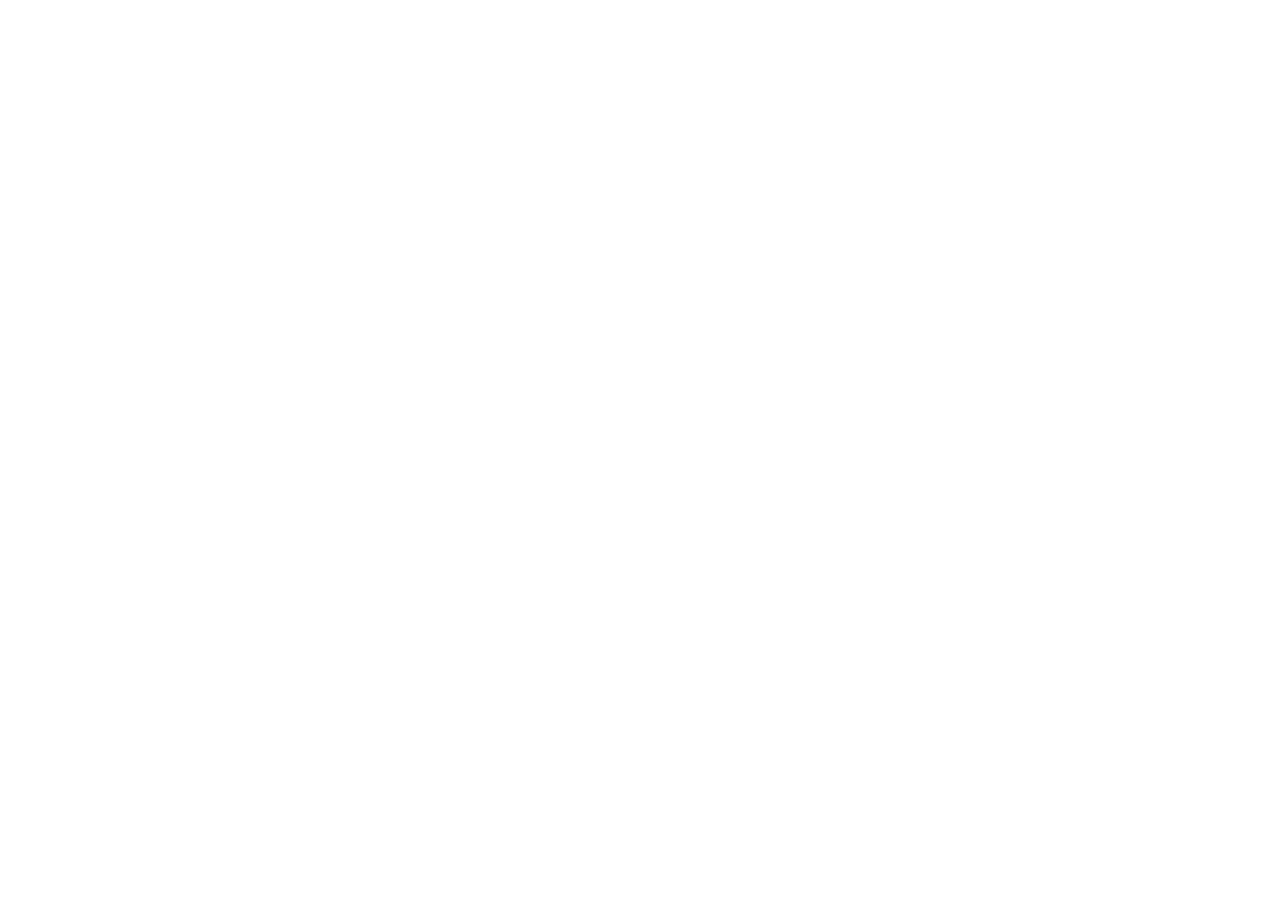
==== index.html @ 180991fb "Create project" ====
<!DOCTYPE html>
<html lang="en">
<head>
    <meta charset="UTF-8">
    <meta http-equiv="X-UA-Compatible" content="IE=edge">
    <meta name="viewport" content="width=device-width, initial-scale=1.0">
    <title>Document</title>
</head>
<body>
    <php> </php>
</body>
</html>
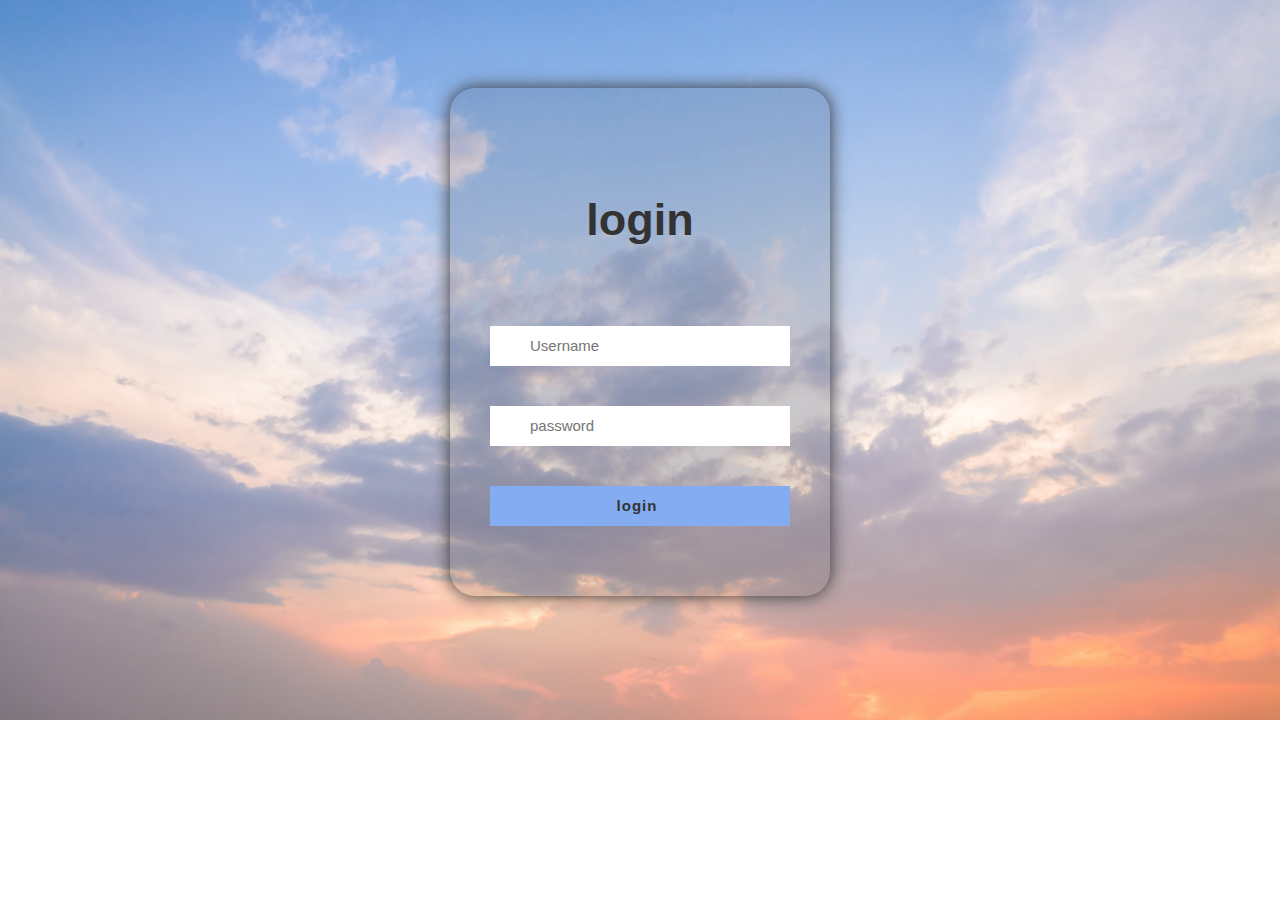
==== commit 0cbea4ec: "create login page" ====
--- a/index.html
+++ b/index.html
@@ -1,12 +1,29 @@
 <!DOCTYPE html>
-<html lang="en">
+<html>
 <head>
-    <meta charset="UTF-8">
-    <meta http-equiv="X-UA-Compatible" content="IE=edge">
-    <meta name="viewport" content="width=device-width, initial-scale=1.0">
-    <title>Document</title>
+	<title>login</title>
+	<link rel="stylesheet" type="text/css" href="fontawesome/css/all.min.css">
+	<link rel="stylesheet" type="text/css" href="./asset/style.css">
 </head>
 <body>
-    <php> </php>
+ <div class="container">
+ 	<div class="header">
+ 		<h1>login</h1>
+ 	</div>
+ 	<div class="main">
+ 		<form>
+ 			<span>
+ 				<i class="fa fa-user"></i>
+ 				<input type="text" placeholder="Username" name="">
+ 			</span><br>
+ 			<span>
+ 				<i class="fa fa-lock"></i>
+ 				<input type="password" placeholder="password" name="">
+ 			</span><br>
+ 				<button>login</button>
+
+ 		</form>
+ 	</div>
+ </div>
 </body>
 </html>--- a/asset/style.css
+++ b/asset/style.css
@@ -0,0 +1,96 @@
+body {
+	font-family: sans-serif;	
+	background-image: url(../img/bg.jpg);
+	background-repeat: no-repeat;
+	overflow: hidden;
+	background-size: cover;
+}
+
+.container {
+	width: 380px;
+	margin:7% auto;
+	border-radius: 25px;
+	background-color: rgba(0,0,0,0.1);
+	box-shadow: 0 0 17px #333;
+}
+
+.header {
+	text-align: center;
+	padding-top: 75px;
+}
+
+.header h1 {
+	color: #333;
+	font-size: 45px;
+	margin-bottom: 80px;
+}
+
+.main {
+	text-align: center;
+}
+
+.main input, button {
+	width: 300px;
+	height: 40px;
+	border:none;
+	outline: none;
+	padding-left: 40px;
+	box-sizing: border-box;
+	font-size: 15px;
+	color: #333;
+	margin-bottom: 40px;
+}
+
+.main button {
+	padding-left: 0;
+	background-color: #83acf1;
+	letter-spacing: 1px;
+	font-weight: bold;
+	margin-bottom: 70px;
+}
+
+.main button:hover {
+	box-shadow: 2px 2px 5px #555;
+	background-color: #7799d4;
+}
+.main input:hover {
+	box-shadow: 2px 2px 5px #555;
+	background-color: #ddd;
+}
+
+.main span {
+	position: relative;
+}
+
+.main i {
+	position: absolute;
+	left: 15px;
+	color: #333;
+	font-size: 16px;
+	top: 2px;
+}
+
+
+
+
+
+
+
+
+
+
+
+
+
+
+
+
+
+
+
+
+
+
+
+
+
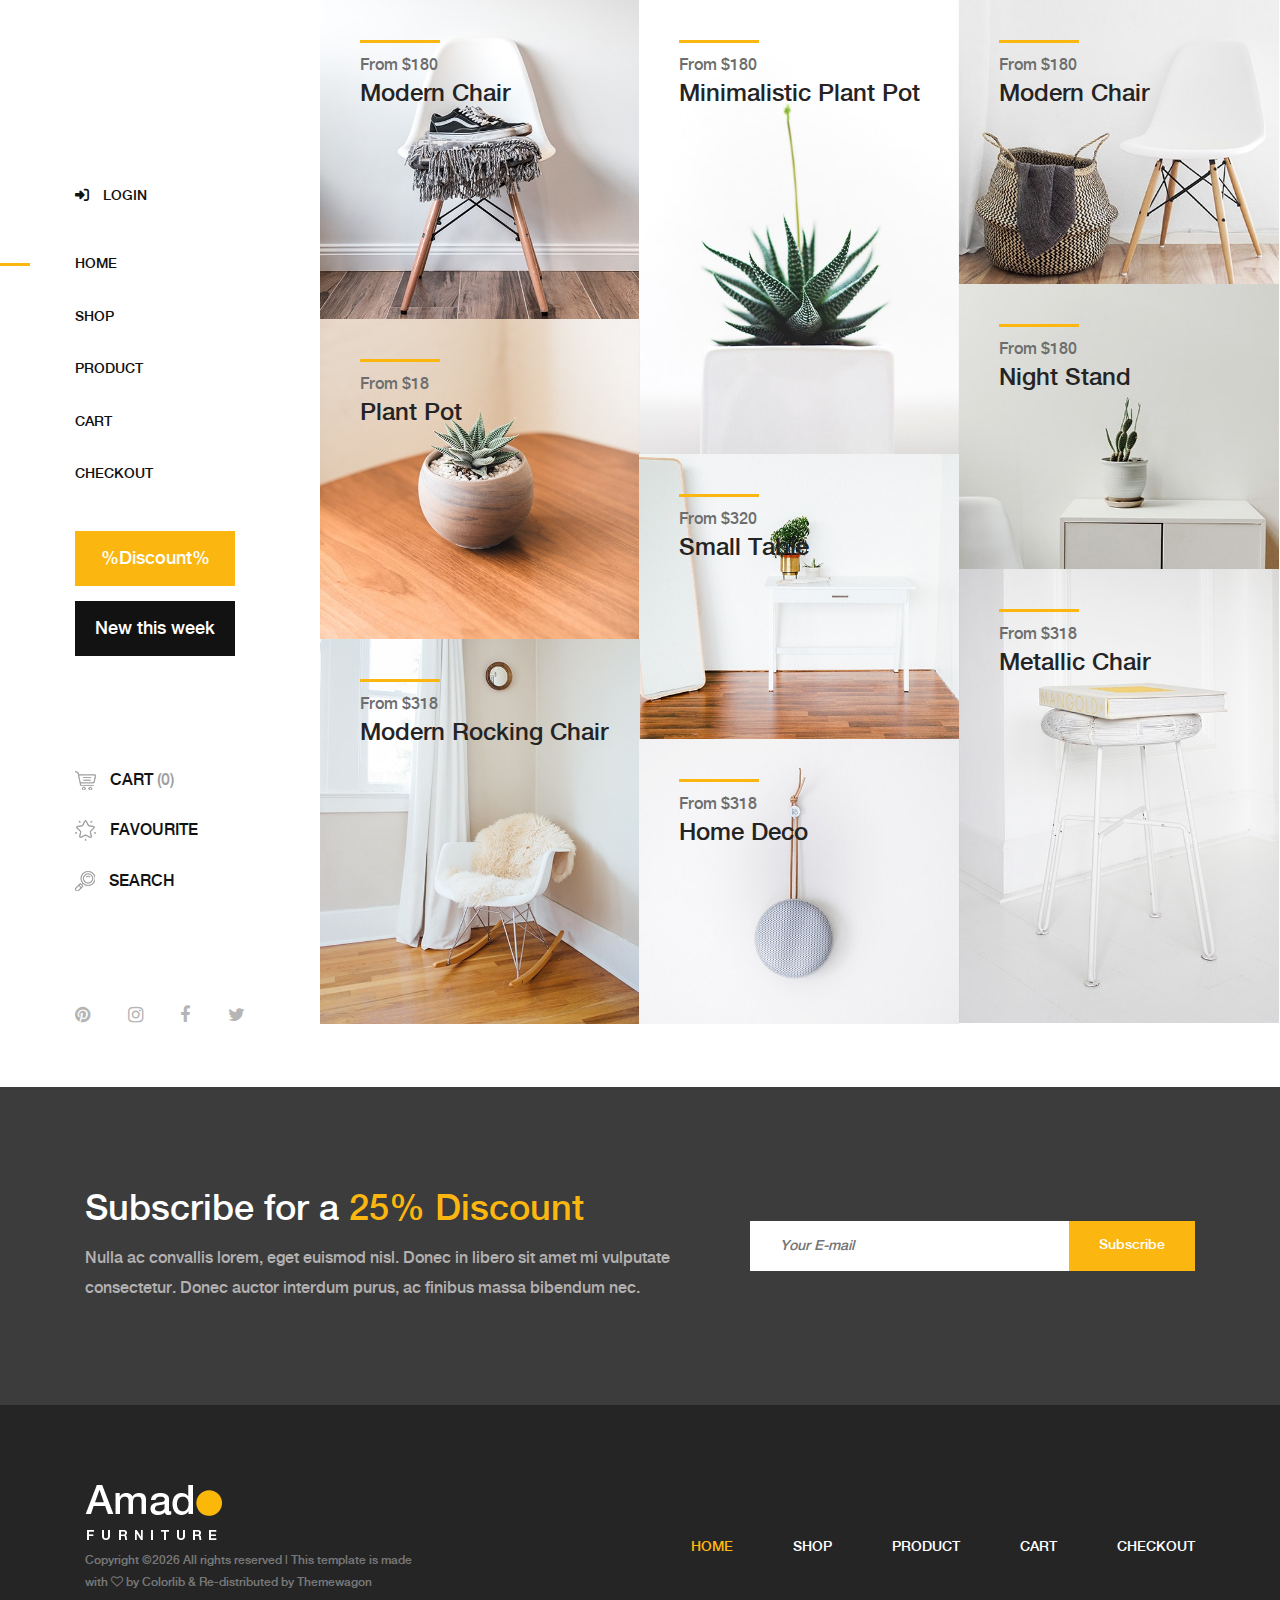
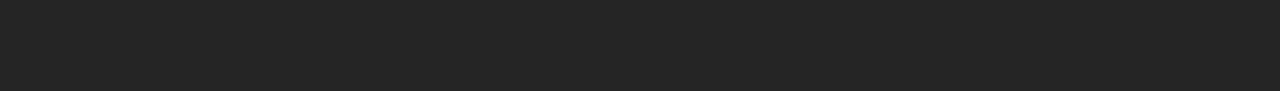
==== commit 80076a32: "Merge branch 'active' of https://github.com/ThanhSinh/HSH" ====
--- a/index.html
+++ b/index.html
@@ -1,29 +1,322 @@
 <!DOCTYPE html>
-<html>
+<html lang="en">
+
 <head>
-	<title>login</title>
-	<link rel="stylesheet" type="text/css" href="fontawesome/css/all.min.css">
-	<link rel="stylesheet" type="text/css" href="./asset/style.css">
+    <meta charset="UTF-8">
+    <meta name="description" content="">
+    <meta http-equiv="X-UA-Compatible" content="IE=edge">
+    <meta name="viewport" content="width=device-width, initial-scale=1, shrink-to-fit=no">
+    <link rel="stylesheet" href="https://cdnjs.cloudflare.com/ajax/libs/font-awesome/6.3.0/css/all.min.css">
+    <!-- The above 4 meta tags *must* come first in the head; any other head content must come *after* these tags -->
+
+    <!-- Title  -->
+    <title>HSH DESIGN FOR FUTURE | Home</title>
+
+    <!-- Favicon  -->
+    <link rel="icon" href="img/core-img/favicon.ico">
+
+    <!-- Core Style CSS -->
+    <link rel="stylesheet" href="css/core-style.css">
+    <link rel="stylesheet" href="style.css">
+
 </head>
+
 <body>
- <div class="container">
- 	<div class="header">
- 		<h1>login</h1>
- 	</div>
- 	<div class="main">
- 		<form>
- 			<span>
- 				<i class="fa fa-user"></i>
- 				<input type="text" placeholder="Username" name="">
- 			</span><br>
- 			<span>
- 				<i class="fa fa-lock"></i>
- 				<input type="password" placeholder="password" name="">
- 			</span><br>
- 				<button>login</button>
-
- 		</form>
- 	</div>
- </div>
+    <!-- Search Wrapper Area Start -->
+    <div class="search-wrapper section-padding-100">
+        <div class="search-close">
+            <i class="fa fa-close" aria-hidden="true"></i>
+        </div>
+        <div class="container">
+            <div class="row">
+                <div class="col-12">
+                    <div class="search-content">
+                        <form action="#" method="get">
+                            <input type="search" name="search" id="search" placeholder="Type your keyword...">
+                            <button type="submit"><img src="img/core-img/search.png" alt=""></button>
+                        </form>
+                    </div>
+                </div>
+            </div>
+        </div>
+    </div>
+    <!-- Search Wrapper Area End -->
+
+    <!-- ##### Main Content Wrapper Start ##### -->
+    <div class="main-content-wrapper d-flex clearfix">
+
+        <!-- Mobile Nav (max width 767px)-->
+        <div class="mobile-nav">
+            <!-- Navbar Brand -->
+            <div class="amado-navbar-brand">
+                <a href="index.html"><img src="img/core-img/logo.png" alt=""></a>
+            </div>
+            <!-- Navbar Toggler -->
+            <div class="amado-navbar-toggler">
+                <span></span><span></span><span></span>
+            </div>
+        </div>
+
+        <!-- Header Area Start -->
+        <header class="header-area clearfix">
+            <!-- Close Icon -->
+            <div class="nav-close">
+                <i class="fa fa-close" aria-hidden="true"></i>
+            </div>
+            <!-- Logo -->
+            <div class="logo">
+                <a href="index.html"><img src="img/core-img/logo1.png" alt=""></a>
+            </div>
+            <!-- login -->
+            <div class="button"><a href="./login.html">
+                <i class="fa-solid fa-right-to-bracket"></i>
+                LOGIN
+            </a></div>
+            <!-- Amado Nav -->
+            <nav class="amado-nav">
+                <ul>
+                    <li class="active"><a href="index.html">Home</a></li>
+                    <li><a href="shop.html">Shop</a></li>
+                    <li><a href="product-details.html">Product</a></li>
+                    <li><a href="cart.html">Cart</a></li>
+                    <li><a href="checkout.html">Checkout</a></li>
+                </ul>
+            </nav>
+            <!-- Button Group -->
+            <div class="amado-btn-group mt-30 mb-100">
+                <a href="#" class="btn amado-btn mb-15">%Discount%</a>
+                <a href="#" class="btn amado-btn active">New this week</a>
+            </div>
+            <!-- Cart Menu -->
+            <div class="cart-fav-search mb-100">
+                <a href="cart.html" class="cart-nav"><img src="img/core-img/cart.png" alt=""> Cart <span>(0)</span></a>
+                <a href="#" class="fav-nav"><img src="img/core-img/favorites.png" alt=""> Favourite</a>
+                <a href="#" class="search-nav"><img src="img/core-img/search.png" alt=""> Search</a>
+            </div>
+            <!-- Social Button -->
+            <div class="social-info d-flex justify-content-between">
+                <a href="#"><i class="fa fa-pinterest" aria-hidden="true"></i></a>
+                <a href="#"><i class="fa fa-instagram" aria-hidden="true"></i></a>
+                <a href="#"><i class="fa fa-facebook" aria-hidden="true"></i></a>
+                <a href="#"><i class="fa fa-twitter" aria-hidden="true"></i></a>
+            </div>
+        </header>
+        <!-- Header Area End -->
+
+        <!-- Product Catagories Area Start -->
+        <div class="products-catagories-area clearfix">
+            <div class="amado-pro-catagory clearfix">
+
+                <!-- Single Catagory -->
+                <div class="single-products-catagory clearfix">
+                    <a href="shop.html">
+                        <img src="img/bg-img/1.jpg" alt="">
+                        <!-- Hover Content -->
+                        <div class="hover-content">
+                            <div class="line"></div>
+                            <p>From $180</p>
+                            <h4>Modern Chair</h4>
+                        </div>
+                    </a>
+                </div>
+
+                <!-- Single Catagory -->
+                <div class="single-products-catagory clearfix">
+                    <a href="shop.html">
+                        <img src="img/bg-img/2.jpg" alt="">
+                        <!-- Hover Content -->
+                        <div class="hover-content">
+                            <div class="line"></div>
+                            <p>From $180</p>
+                            <h4>Minimalistic Plant Pot</h4>
+                        </div>
+                    </a>
+                </div>
+
+                <!-- Single Catagory -->
+                <div class="single-products-catagory clearfix">
+                    <a href="shop.html">
+                        <img src="img/bg-img/3.jpg" alt="">
+                        <!-- Hover Content -->
+                        <div class="hover-content">
+                            <div class="line"></div>
+                            <p>From $180</p>
+                            <h4>Modern Chair</h4>
+                        </div>
+                    </a>
+                </div>
+
+                <!-- Single Catagory -->
+                <div class="single-products-catagory clearfix">
+                    <a href="shop.html">
+                        <img src="img/bg-img/4.jpg" alt="">
+                        <!-- Hover Content -->
+                        <div class="hover-content">
+                            <div class="line"></div>
+                            <p>From $180</p>
+                            <h4>Night Stand</h4>
+                        </div>
+                    </a>
+                </div>
+
+                <!-- Single Catagory -->
+                <div class="single-products-catagory clearfix">
+                    <a href="shop.html">
+                        <img src="img/bg-img/5.jpg" alt="">
+                        <!-- Hover Content -->
+                        <div class="hover-content">
+                            <div class="line"></div>
+                            <p>From $18</p>
+                            <h4>Plant Pot</h4>
+                        </div>
+                    </a>
+                </div>
+
+                <!-- Single Catagory -->
+                <div class="single-products-catagory clearfix">
+                    <a href="shop.html">
+                        <img src="img/bg-img/6.jpg" alt="">
+                        <!-- Hover Content -->
+                        <div class="hover-content">
+                            <div class="line"></div>
+                            <p>From $320</p>
+                            <h4>Small Table</h4>
+                        </div>
+                    </a>
+                </div>
+
+                <!-- Single Catagory -->
+                <div class="single-products-catagory clearfix">
+                    <a href="shop.html">
+                        <img src="img/bg-img/7.jpg" alt="">
+                        <!-- Hover Content -->
+                        <div class="hover-content">
+                            <div class="line"></div>
+                            <p>From $318</p>
+                            <h4>Metallic Chair</h4>
+                        </div>
+                    </a>
+                </div>
+
+                <!-- Single Catagory -->
+                <div class="single-products-catagory clearfix">
+                    <a href="shop.html">
+                        <img src="img/bg-img/8.jpg" alt="">
+                        <!-- Hover Content -->
+                        <div class="hover-content">
+                            <div class="line"></div>
+                            <p>From $318</p>
+                            <h4>Modern Rocking Chair</h4>
+                        </div>
+                    </a>
+                </div>
+
+                <!-- Single Catagory -->
+                <div class="single-products-catagory clearfix">
+                    <a href="shop.html">
+                        <img src="img/bg-img/9.jpg" alt="">
+                        <!-- Hover Content -->
+                        <div class="hover-content">
+                            <div class="line"></div>
+                            <p>From $318</p>
+                            <h4>Home Deco</h4>
+                        </div>
+                    </a>
+                </div>
+            </div>
+        </div>
+        <!-- Product Catagories Area End -->
+    </div>
+    <!-- ##### Main Content Wrapper End ##### -->
+
+    <!-- ##### Newsletter Area Start ##### -->
+    <section class="newsletter-area section-padding-100-0">
+        <div class="container">
+            <div class="row align-items-center">
+                <!-- Newsletter Text -->
+                <div class="col-12 col-lg-6 col-xl-7">
+                    <div class="newsletter-text mb-100">
+                        <h2>Subscribe for a <span>25% Discount</span></h2>
+                        <p>Nulla ac convallis lorem, eget euismod nisl. Donec in libero sit amet mi vulputate consectetur. Donec auctor interdum purus, ac finibus massa bibendum nec.</p>
+                    </div>
+                </div>
+                <!-- Newsletter Form -->
+                <div class="col-12 col-lg-6 col-xl-5">
+                    <div class="newsletter-form mb-100">
+                        <form action="#" method="post">
+                            <input type="email" name="email" class="nl-email" placeholder="Your E-mail">
+                            <input type="submit" value="Subscribe">
+                        </form>
+                    </div>
+                </div>
+            </div>
+        </div>
+    </section>
+    <!-- ##### Newsletter Area End ##### -->
+
+    <!-- ##### Footer Area Start ##### -->
+    <footer class="footer_area clearfix">
+        <div class="container">
+            <div class="row align-items-center">
+                <!-- Single Widget Area -->
+                <div class="col-12 col-lg-4">
+                    <div class="single_widget_area">
+                        <!-- Logo -->
+                        <div class="footer-logo mr-50">
+                            <a href="index.html"><img src="img/core-img/logo2.png" alt=""></a>
+                        </div>
+                        <!-- Copywrite Text -->
+                        <p class="copywrite"><!-- Link back to Colorlib can't be removed. Template is licensed under CC BY 3.0. -->
+Copyright &copy;<script>document.write(new Date().getFullYear());</script> All rights reserved | This template is made with <i class="fa fa-heart-o" aria-hidden="true"></i> by <a href="https://colorlib.com" target="_blank">Colorlib</a> & Re-distributed by <a href="https://themewagon.com/" target="_blank">Themewagon</a>
+<!-- Link back to Colorlib can't be removed. Template is licensed under CC BY 3.0. --></p>
+                    </div>
+                </div>
+                <!-- Single Widget Area -->
+                <div class="col-12 col-lg-8">
+                    <div class="single_widget_area">
+                        <!-- Footer Menu -->
+                        <div class="footer_menu">
+                            <nav class="navbar navbar-expand-lg justify-content-end">
+                                <button class="navbar-toggler" type="button" data-toggle="collapse" data-target="#footerNavContent" aria-controls="footerNavContent" aria-expanded="false" aria-label="Toggle navigation"><i class="fa fa-bars"></i></button>
+                                <div class="collapse navbar-collapse" id="footerNavContent">
+                                    <ul class="navbar-nav ml-auto">
+                                        <li class="nav-item active">
+                                            <a class="nav-link" href="index.html">Home</a>
+                                        </li>
+                                        <li class="nav-item">
+                                            <a class="nav-link" href="shop.html">Shop</a>
+                                        </li>
+                                        <li class="nav-item">
+                                            <a class="nav-link" href="product-details.html">Product</a>
+                                        </li>
+                                        <li class="nav-item">
+                                            <a class="nav-link" href="cart.html">Cart</a>
+                                        </li>
+                                        <li class="nav-item">
+                                            <a class="nav-link" href="checkout.html">Checkout</a>
+                                        </li>
+                                    </ul>
+                                </div>
+                            </nav>
+                        </div>
+                    </div>
+                </div>
+            </div>
+        </div>
+    </footer>
+    <!-- ##### Footer Area End ##### -->
+
+    <!-- ##### jQuery (Necessary for All JavaScript Plugins) ##### -->
+    <script src="js/jquery/jquery-2.2.4.min.js"></script>
+    <!-- Popper js -->
+    <script src="js/popper.min.js"></script>
+    <!-- Bootstrap js -->
+    <script src="js/bootstrap.min.js"></script>
+    <!-- Plugins js -->
+    <script src="js/plugins.js"></script>
+    <!-- Active js -->
+    <script src="js/active.js"></script>
+
 </body>
+
 </html>--- a/css/core-style.css
+++ b/css/core-style.css
@@ -0,0 +1,1417 @@
+/* [Master Stylesheet v-1.0.0] */
+/* :: :: 1.0 Import Fonts */
+@import url(../css/bootstrap.min.css);
+@import url(../css/owl.carousel.css);
+@import url(../css/animate.css);
+@import url(../css/magnific-popup.css);
+@import url(../css/jquery-ui.min.css);
+@import url(../css/nice-select.css);
+@import url(../css/font-awesome.min.css);
+@font-face {
+  font-family: 'helveticaneuebold';
+  src: url("../fonts/helvetica_neu_bold-webfont.woff2") format("woff2"), url("../fonts/helvetica_neu_bold-webfont.woff") format("woff");
+  font-weight: normal;
+  font-style: normal; }
+@font-face {
+  font-family: 'helveticaneuemedium';
+  src: url("../fonts/helveticaneue_medium-webfont.woff2") format("woff2"), url("../fonts/helveticaneue_medium-webfont.woff") format("woff");
+  font-weight: normal;
+  font-style: normal; }
+/* :: 2.0 Import All CSS */
+/* :: 3.0 Base CSS */
+* {
+  margin: 0;
+  padding: 0; }
+
+body {
+  font-family: "helveticaneuemedium";
+  font-size: 16px; }
+
+h1,
+h2,
+h3,
+h4,
+h5,
+h6 {
+  color: #242424;
+  line-height: 1.3;
+  font-weight: 400; }
+
+p {
+  color: #6d6d6d;
+  font-size: 16px;
+  line-height: 1.9;
+  font-weight: 400; }
+
+a {
+  -webkit-transition: all 500ms ease 0s;
+  transition: all 500ms ease 0s;
+  text-decoration: none;
+  outline: 0 solid transparent;
+  color: #131212;
+  font-weight: 400;
+  font-size: 12px; }
+  a:hover, a:focus {
+    -webkit-transition: all 500ms ease 0s;
+    transition: all 500ms ease 0s;
+    text-decoration: none;
+    outline: 0 solid transparent;
+    color: #131212;
+    font-weight: 400;
+    font-size: 12px; }
+
+ul,
+ol {
+  margin: 0; }
+  ul li,
+  ol li {
+    list-style: none; }
+
+img {
+  height: auto;
+  max-width: 100%; }
+
+/* Spacing */
+.mt-15 {
+  margin-top: 15px !important; }
+
+.mt-30 {
+  margin-top: 30px !important; }
+
+.mt-50 {
+  margin-top: 50px !important; }
+
+.mt-70 {
+  margin-top: 70px !important; }
+
+.mt-100 {
+  margin-top: 100px !important; }
+
+.mb-15 {
+  margin-bottom: 15px !important; }
+
+.mb-30 {
+  margin-bottom: 30px !important; }
+
+.mb-50 {
+  margin-bottom: 50px !important; }
+
+.mb-70 {
+  margin-bottom: 70px !important; }
+
+.mb-100 {
+  margin-bottom: 100px !important; }
+
+.ml-15 {
+  margin-left: 15px !important; }
+
+.ml-30 {
+  margin-left: 30px !important; }
+
+.ml-50 {
+  margin-left: 50px !important; }
+
+.mr-15 {
+  margin-right: 15px !important; }
+
+.mr-30 {
+  margin-right: 30px !important; }
+
+.mr-50 {
+  margin-right: 50px !important; }
+
+/* Height */
+.height-400 {
+  height: 400px !important; }
+
+.height-500 {
+  height: 500px !important; }
+
+.height-600 {
+  height: 600px !important; }
+
+.height-700 {
+  height: 700px !important; }
+
+.height-800 {
+  height: 800px !important; }
+
+/* Section Padding */
+.section-padding-100 {
+  padding-top: 100px;
+  padding-bottom: 100px; }
+
+.section-padding-100-0 {
+  padding-top: 100px;
+  padding-bottom: 0; }
+
+.section-padding-0-100 {
+  padding-top: 0;
+  padding-bottom: 100px; }
+
+/* Section Heading */
+.section-heading {
+  margin-bottom: 50px;
+  position: relative;
+  z-index: 1; }
+  .section-heading h2 {
+    font-size: 30px;
+    margin-bottom: 0;
+    text-transform: capitalize;
+    font-weight: 600; }
+  .section-heading.text-left {
+    text-align: left !important; }
+
+/* Miscellaneous */
+.bg-img {
+  background-position: center center;
+  background-size: cover;
+  background-repeat: no-repeat; }
+
+.bg-white {
+  background-color: #ffffff !important; }
+
+.bg-dark {
+  background-color: #000000 !important; }
+
+.bg-transparent {
+  background-color: transparent !important; }
+
+.font-bold {
+  font-weight: 700; }
+
+.font-light {
+  font-weight: 300; }
+
+.bg-overlay,
+.bg-overlay-white {
+  position: relative;
+  z-index: 2;
+  background-position: center center;
+  background-size: cover; }
+  .bg-overlay:hover,
+  .bg-overlay-white:hover {
+    position: absolute;
+    z-index: -1;
+    top: 0;
+    left: 0;
+    width: 100%;
+    height: 100%;
+    content: ""; }
+
+.bg-overlay:hover {
+  background-color: rgba(0, 0, 0, 0.5); }
+
+.bg-overlay-white:hover {
+  background-color: rgba(255, 255, 255, 0.9); }
+
+.mfp-image-holder .mfp-close,
+.mfp-iframe-holder .mfp-close {
+  color: #FFF;
+  right: 0;
+  padding-right: 0;
+  width: 30px;
+  height: 30px;
+  background-color: #fbb710;
+  line-height: 30px;
+  text-align: center;
+  position: absolute;
+  top: 40px;
+  right: -30px; }
+  @media only screen and (max-width: 767px) {
+    .mfp-image-holder .mfp-close,
+    .mfp-iframe-holder .mfp-close {
+      right: 0; } }
+
+.navbar-toggler {
+  background-color: #fbb710;
+  border-radius: 0;
+  margin-bottom: 15px; }
+  .navbar-toggler i {
+    font-size: 12px;
+    color: #fff; }
+
+@media only screen and (min-width: 768px) and (max-width: 991px) {
+  .navbar {
+    display: block; } }
+@media only screen and (max-width: 767px) {
+  .navbar {
+    display: block; } }
+
+.mobile-nav {
+  position: fixed;
+  width: 100%;
+  height: 70px;
+  background-color: #fff;
+  z-index: 3000;
+  top: 0;
+  left: 0;
+  right: 0;
+  padding: 0.5em 2em;
+  -webkit-box-align: center;
+  -ms-flex-align: center;
+  -ms-grid-row-align: center;
+  align-items: center;
+  -webkit-box-pack: justify;
+  -ms-flex-pack: justify;
+  justify-content: space-between;
+  box-shadow: 0 4px 15px 0 rgba(0, 0, 0, 0.15);
+  display: none; }
+  @media only screen and (max-width: 767px) {
+    .mobile-nav {
+      display: -webkit-box;
+      display: -ms-flexbox;
+      display: flex; } }
+  .mobile-nav .amado-navbar-brand {
+    -webkit-box-flex: 0;
+    -ms-flex: 0 0 70px;
+    flex: 0 0 70px;
+    max-width: 70px; }
+    .mobile-nav .amado-navbar-brand a {
+      display: block;
+      max-width: 70px; }
+  .mobile-nav .amado-navbar-toggler {
+    cursor: pointer; }
+    .mobile-nav .amado-navbar-toggler span {
+      width: 28px;
+      height: 3px;
+      background-color: #fbb710;
+      display: block;
+      margin-bottom: 5px;
+      border-radius: 2px; }
+      .mobile-nav .amado-navbar-toggler span:last-child {
+        margin-bottom: 0; }
+
+/* ScrollUp */
+#scrollUp {
+  background-color: #fbb710;
+  border-radius: 0;
+  bottom: 60px;
+  box-shadow: 0 2px 6px 0 rgba(0, 0, 0, 0.3);
+  color: #ffffff;
+  font-size: 24px;
+  height: 40px;
+  line-height: 40px;
+  right: 60px;
+  text-align: center;
+  width: 40px;
+  -webkit-transition-duration: 500ms;
+  transition-duration: 500ms; }
+  #scrollUp:hover {
+    background-color: #131212; }
+  @media only screen and (max-width: 767px) {
+    #scrollUp {
+      bottom: 30px;
+      right: 30px; } }
+
+/* Essence Button */
+.amado-btn {
+  display: inline-block;
+  min-width: 160px;
+  height: 55px;
+  color: #ffffff;
+  border: none;
+  border-radius: 0;
+  padding: 0 7px;
+  font-size: 18px;
+  line-height: 56px;
+  background-color: #fbb710;
+  font-weight: 400; }
+  .amado-btn.active, .amado-btn:hover, .amado-btn:focus {
+    font-size: 18px;
+    color: #ffffff;
+    background-color: #131212; }
+
+/* :: 4.0 Search Wrapper Area CSS */
+.search-wrapper {
+  position: fixed;
+  z-index: 1;
+  width: 100%;
+  height: 260px;
+  z-index: 5000;
+  top: -350px;
+  left: 0;
+  background-color: #f5f7fa;
+  -webkit-transition-duration: 500ms;
+  transition-duration: 500ms; }
+  .search-wrapper .search-content form {
+    position: relative;
+    z-index: 1;
+    box-shadow: 0 0 5px rgba(0, 0, 0, 0.075); }
+    .search-wrapper .search-content form input {
+      width: 100%;
+      height: 60px;
+      border: none;
+      padding-left: 50px;
+      font-size: 14px;
+      color: #6b6b6b; }
+    .search-wrapper .search-content form button {
+      position: absolute;
+      top: 0;
+      left: 0;
+      border: none;
+      width: 50px;
+      height: 60px;
+      z-index: 10;
+      cursor: pointer;
+      background-color: transparent;
+      text-align: center; }
+  .search-wrapper .search-close {
+    -webkit-transition-duration: 500ms;
+    transition-duration: 500ms;
+    width: 40px;
+    height: 40px;
+    position: absolute;
+    top: 0;
+    right: 0;
+    background-color: red;
+    text-align: center;
+    color: #fff;
+    line-height: 40px;
+    font-size: 12px;
+    cursor: pointer;
+    background-color: #fbb710; }
+    .search-wrapper .search-close:hover {
+      background-color: #131212; }
+
+/* :: 5.0 Welcome Area CSS */
+.main-content-wrapper {
+  position: relative;
+  z-index: 1;
+  -webkit-transition-duration: 500ms;
+  transition-duration: 500ms;
+  -ms-flex-wrap: wrap;
+  flex-wrap: wrap; }
+  @media only screen and (max-width: 767px) {
+    .main-content-wrapper {
+      margin-top: 70px;
+      z-index: 100; } }
+  .main-content-wrapper .header-area {
+    -webkit-transition-duration: 500ms;
+    transition-duration: 500ms;
+    position: relative;
+    z-index: 1;
+    -webkit-box-flex: 0;
+    -ms-flex: 0 0 320px;
+    flex: 0 0 320px;
+    width: 320px;
+    max-width: 320px;
+    background-color: #fff;
+    padding: 60px 75px; }
+    @media only screen and (min-width: 768px) and (max-width: 991px) {
+      .main-content-wrapper .header-area {
+        -webkit-box-flex: 0;
+        -ms-flex: 0 0 280px;
+        flex: 0 0 280px;
+        width: 280px;
+        max-width: 280px;
+        padding: 50px; } }
+    @media only screen and (max-width: 767px) {
+      .main-content-wrapper .header-area {
+        -webkit-transition-duration: 500ms;
+        transition-duration: 500ms;
+        -webkit-box-flex: 0;
+        -ms-flex: 0 0 320px;
+        flex: 0 0 320px;
+        width: 320px;
+        max-width: 320px;
+        position: fixed;
+        z-index: 4000;
+        top: 0;
+        left: -350px;
+        height: 100%;
+        overflow-x: hidden;
+        overflow-y: scroll;
+        display: block; } }
+    .main-content-wrapper .header-area.bp-xs-on {
+      left: 0; }
+    .main-content-wrapper .header-area .nav-close {
+      -webkit-transition-duration: 500ms;
+      transition-duration: 500ms;
+      width: 40px;
+      height: 40px;
+      position: absolute;
+      top: 0;
+      right: 15px;
+      background-color: red;
+      text-align: center;
+      color: #fff;
+      line-height: 40px;
+      font-size: 12px;
+      cursor: pointer;
+      background-color: #fbb710;
+      display: none; }
+      @media only screen and (max-width: 767px) {
+        .main-content-wrapper .header-area .nav-close {
+          display: block; } }
+      .main-content-wrapper .header-area .nav-close:hover {
+        background-color: #131212; }
+    .main-content-wrapper .header-area .logo {
+      margin-bottom: 100px;
+      display: block; }
+    .main-content-wrapper .header-area .button{
+      display: block;
+      padding: 0;
+      cursor: pointer;
+      margin-bottom: 30px;
+    }
+    .main-content-wrapper .header-area .button a{
+      font-size: 14px;
+      
+    }
+    .main-content-wrapper .header-area .button i{
+     margin-right: 10px;
+    }
+    .main-content-wrapper .header-area .button:hover a {
+      color: #fbb710;
+      transform: 0.6s;
+    }
+    .main-content-wrapper .header-area .amado-nav li a {
+      font-size: 14px;
+      text-transform: uppercase;
+      position: relative;
+      z-index: 1;
+      padding: 20px 0;
+      display: block;
+      line-height: 0.9;
+      color: #131212;
+      font-weight: normal; }
+      .main-content-wrapper .header-area .amado-nav li a::after {
+        -webkit-transition-duration: 500ms;
+        transition-duration: 500ms;
+        width: 30px;
+        height: 3px;
+        position: absolute;
+        top: 50%;
+        margin-top: -1.5px;
+        left: -150px;
+        background-color: #fbb710;
+        z-index: 10;
+        content: ''; }
+      .main-content-wrapper .header-area .amado-nav li a:hover, .main-content-wrapper .header-area .amado-nav li a:focus {
+        color: #fbb710; }
+    .main-content-wrapper .header-area .amado-nav li:hover a::after, .main-content-wrapper .header-area .amado-nav li:focus a::after {
+      left: -75px; }
+      @media only screen and (min-width: 768px) and (max-width: 991px) {
+        .main-content-wrapper .header-area .amado-nav li:hover a::after, .main-content-wrapper .header-area .amado-nav li:focus a::after {
+          left: -50px; } }
+    .main-content-wrapper .header-area .amado-nav li.active a::after {
+      left: -75px; }
+      @media only screen and (min-width: 768px) and (max-width: 991px) {
+        .main-content-wrapper .header-area .amado-nav li.active a::after {
+          left: -50px; } }
+    .main-content-wrapper .header-area .amado-btn-group .amado-btn {
+      width: 160px;
+      display: block; }
+    .main-content-wrapper .header-area .cart-fav-search a {
+      display: block;
+      text-transform: uppercase;
+      font-size: 16px;
+      padding: 15px 0;
+      color: #131212;
+      line-height: 1; }
+      .main-content-wrapper .header-area .cart-fav-search a .search-nav {
+        padding-bottom: 0; }
+      .main-content-wrapper .header-area .cart-fav-search a span {
+        color: #9e9e9e; }
+      .main-content-wrapper .header-area .cart-fav-search a img {
+        margin-right: 10px; }
+      .main-content-wrapper .header-area .cart-fav-search a:hover, .main-content-wrapper .header-area .cart-fav-search a:focus {
+        color: #fbb710; }
+    .main-content-wrapper .header-area .social-info a {
+      color: #b5b5b5;
+      display: inline-block; }
+      .main-content-wrapper .header-area .social-info a i {
+        font-size: 18px; }
+      .main-content-wrapper .header-area .social-info a:hover, .main-content-wrapper .header-area .social-info a:focus {
+        color: #fbb710; }
+    @media only screen and (max-width: 767px) {
+      .main-content-wrapper .header-area .social-info {
+        margin-bottom: 75px; } }
+  .main-content-wrapper .products-catagories-area {
+    -webkit-box-flex: 0;
+    -ms-flex: 0 0 calc(100% - 320px);
+    flex: 0 0 calc(100% - 320px);
+    width: calc(100% - 320px);
+    max-width: calc(100% - 320px); }
+    @media only screen and (min-width: 768px) and (max-width: 991px) {
+      .main-content-wrapper .products-catagories-area {
+        -webkit-box-flex: 0;
+        -ms-flex: 0 0 calc(100% - 280px);
+        flex: 0 0 calc(100% - 280px);
+        width: calc(100% - 280px);
+        max-width: calc(100% - 280px); } }
+    @media only screen and (max-width: 767px) {
+      .main-content-wrapper .products-catagories-area {
+        -webkit-box-flex: 0;
+        -ms-flex: 0 0 100%;
+        flex: 0 0 100%;
+        width: 100%;
+        max-width: 100%; } }
+  .main-content-wrapper .shop_sidebar_area {
+    position: relative;
+    z-index: 1;
+    -webkit-box-flex: 0;
+    -ms-flex: 0 0 230px;
+    flex: 0 0 230px;
+    width: 230px;
+    max-width: 230px;
+    background-color: #f5f7fa;
+    padding: 100px 40px; }
+    @media only screen and (min-width: 768px) and (max-width: 991px) {
+      .main-content-wrapper .shop_sidebar_area {
+        -webkit-box-flex: 0;
+        -ms-flex: 0 0 180px;
+        flex: 0 0 180px;
+        width: 180px;
+        max-width: 180px;
+        padding: 100px 15px; } }
+    @media only screen and (max-width: 767px) {
+      .main-content-wrapper .shop_sidebar_area {
+        -webkit-box-flex: 0;
+        -ms-flex: 0 0 100%;
+        flex: 0 0 100%;
+        width: 100%;
+        max-width: 100%;
+        -webkit-box-ordinal-group: 3;
+        -ms-flex-order: 2;
+        order: 2; } }
+  .main-content-wrapper .amado_product_area {
+    position: relative;
+    z-index: 1;
+    -webkit-box-flex: 0;
+    -ms-flex: 0 0 calc(95% - 550px);
+    flex: 0 0 calc(95% - 550px);
+    width: calc(95% - 550px);
+    max-width: calc(95% - 550px); }
+    @media only screen and (min-width: 992px) and (max-width: 1199px) {
+      .main-content-wrapper .amado_product_area {
+        -webkit-box-flex: 0;
+        -ms-flex: 0 0 calc(100% - 550px);
+        flex: 0 0 calc(100% - 550px);
+        width: calc(100% - 550px);
+        max-width: calc(100% - 550px); } }
+    @media only screen and (min-width: 768px) and (max-width: 991px) {
+      .main-content-wrapper .amado_product_area {
+        -webkit-box-flex: 0;
+        -ms-flex: 0 0 calc(100% - 460px);
+        flex: 0 0 calc(100% - 460px);
+        width: calc(100% - 460px);
+        max-width: calc(100% - 460px); } }
+    @media only screen and (max-width: 767px) {
+      .main-content-wrapper .amado_product_area {
+        -webkit-box-flex: 0;
+        -ms-flex: 0 0 100%;
+        flex: 0 0 100%;
+        width: 100%;
+        max-width: 100%;
+        -webkit-box-ordinal-group: 2;
+        -ms-flex-order: 1;
+        order: 1;
+        padding-top: 50px; } }
+  .main-content-wrapper .cart-table-area {
+    position: relative;
+    z-index: 1;
+    -webkit-box-flex: 0;
+    -ms-flex: 0 0 calc(95% - 320px);
+    flex: 0 0 calc(95% - 320px);
+    width: calc(95% - 320px);
+    max-width: calc(95% - 320px); }
+    @media only screen and (min-width: 992px) and (max-width: 1199px) {
+      .main-content-wrapper .cart-table-area {
+        -webkit-box-flex: 0;
+        -ms-flex: 0 0 calc(100% - 320px);
+        flex: 0 0 calc(100% - 320px);
+        width: calc(100% - 320px);
+        max-width: calc(100% - 320px); } }
+    @media only screen and (min-width: 768px) and (max-width: 991px) {
+      .main-content-wrapper .cart-table-area {
+        -webkit-box-flex: 0;
+        -ms-flex: 0 0 calc(100% - 280px);
+        flex: 0 0 calc(100% - 280px);
+        width: calc(100% - 280px);
+        max-width: calc(100% - 280px); } }
+    @media only screen and (max-width: 767px) {
+      .main-content-wrapper .cart-table-area {
+        -webkit-box-flex: 0;
+        -ms-flex: 0 0 100%;
+        flex: 0 0 100%;
+        width: 100%;
+        max-width: 100%;
+        padding-top: 0; } }
+    .main-content-wrapper .cart-table-area .cart-title h2 {
+      font-size: 30px;
+      margin-bottom: 30px;
+      color: #242424; }
+    .main-content-wrapper .cart-table-area table thead {
+      width: 100%;
+      display: block; }
+      .main-content-wrapper .cart-table-area table thead tr {
+        display: -webkit-box;
+        display: -ms-flexbox;
+        display: flex;
+        width: 100%;
+        height: 40px;
+        background-color: #f5f7fa; }
+        .main-content-wrapper .cart-table-area table thead tr th {
+          border-top: none;
+          border-bottom: none;
+          -webkit-box-flex: 0;
+          -ms-flex: 0 0 25%;
+          flex: 0 0 25%;
+          width: 25%;
+          max-width: 25%;
+          font-size: 12px;
+          color: #242424;
+          text-transform: capitalize;
+          font-weight: 400; }
+    .main-content-wrapper .cart-table-area table tbody {
+      width: 100%;
+      display: block; }
+      .main-content-wrapper .cart-table-area table tbody tr {
+        display: -webkit-box;
+        display: -ms-flexbox;
+        display: flex;
+        -webkit-box-align: center;
+        -ms-flex-align: center;
+        -ms-grid-row-align: center;
+        align-items: center;
+        width: 100%; }
+        .main-content-wrapper .cart-table-area table tbody tr td {
+          border: none;
+          -webkit-box-flex: 0;
+          -ms-flex: 0 0 25%;
+          flex: 0 0 25%;
+          width: 25%;
+          max-width: 25%; }
+          .main-content-wrapper .cart-table-area table tbody tr td h5 {
+            font-size: 16px;
+            color: #252525; }
+            @media only screen and (min-width: 992px) and (max-width: 1199px) {
+              .main-content-wrapper .cart-table-area table tbody tr td h5 {
+                font-size: 14px; } }
+            @media only screen and (min-width: 768px) and (max-width: 991px) {
+              .main-content-wrapper .cart-table-area table tbody tr td h5 {
+                font-size: 14px; } }
+            @media only screen and (max-width: 767px) {
+              .main-content-wrapper .cart-table-area table tbody tr td h5 {
+                font-size: 12px; } }
+          .main-content-wrapper .cart-table-area table tbody tr td .qty-btn p {
+            margin-bottom: 0;
+            line-height: 40px;
+            height: 40px;
+            padding: 0 15px;
+            background-color: #f5f7fa;
+            color: #242424;
+            font-size: 14px; }
+            @media only screen and (min-width: 768px) and (max-width: 991px) {
+              .main-content-wrapper .cart-table-area table tbody tr td .qty-btn p {
+                padding: 0 10px; } }
+          .main-content-wrapper .cart-table-area table tbody tr td .qty-btn .quantity {
+            position: relative;
+            z-index: 1; }
+            .main-content-wrapper .cart-table-area table tbody tr td .qty-btn .quantity input {
+              text-align: center;
+              background-color: #f5f7fa;
+              height: 40px;
+              width: 60px;
+              border: none;
+              -moz-appearance: textfield;
+              -webkit-appearance: textfield;
+              appearance: textfield;
+              color: #242424;
+              font-size: 14px; }
+              @media only screen and (min-width: 768px) and (max-width: 991px) {
+                .main-content-wrapper .cart-table-area table tbody tr td .qty-btn .quantity input {
+                  width: 45px; } }
+            .main-content-wrapper .cart-table-area table tbody tr td .qty-btn .quantity .qty-plus {
+              position: absolute;
+              right: 0;
+              top: 0;
+              line-height: 40px;
+              width: 20px;
+              text-align: center;
+              height: 40px;
+              cursor: pointer;
+              color: #242424;
+              font-size: 10px; }
+            .main-content-wrapper .cart-table-area table tbody tr td .qty-btn .quantity .qty-minus {
+              position: absolute;
+              top: 0;
+              right: 40px;
+              line-height: 40px;
+              width: 20px;
+              height: 40px;
+              text-align: center;
+              cursor: pointer;
+              color: #242424;
+              font-size: 10px; }
+              @media only screen and (min-width: 768px) and (max-width: 991px) {
+                .main-content-wrapper .cart-table-area table tbody tr td .qty-btn .quantity .qty-minus {
+                  right: 30px; } }
+    .main-content-wrapper .cart-table-area .cart-summary {
+      background-color: #f5f7fa;
+      margin-top: 118px;
+      position: relative;
+      z-index: 1;
+      padding: 30px 20px; }
+      .main-content-wrapper .cart-table-area .cart-summary h5 {
+        font-size: 18px;
+        margin-bottom: 0; }
+      .main-content-wrapper .cart-table-area .cart-summary .summary-table {
+        margin-top: 30px; }
+        .main-content-wrapper .cart-table-area .cart-summary .summary-table li {
+          display: -webkit-box;
+          display: -ms-flexbox;
+          display: flex;
+          -webkit-box-pack: justify;
+          -ms-flex-pack: justify;
+          justify-content: space-between;
+          margin-bottom: 30px;
+          text-transform: capitalize; }
+          .main-content-wrapper .cart-table-area .cart-summary .summary-table li span {
+            color: #6b6b6b;
+            font-size: 14px; }
+      .main-content-wrapper .cart-table-area .cart-summary .payment-method label {
+        font-size: 14px;
+        color: #6b6b6b;
+        font-weight: 400;
+        margin-bottom: 15px; }
+  .main-content-wrapper .single-product-area {
+    position: relative;
+    z-index: 1;
+    -webkit-box-flex: 0;
+    -ms-flex: 0 0 calc(95% - 320px);
+    flex: 0 0 calc(95% - 320px);
+    width: calc(95% - 320px);
+    max-width: calc(95% - 320px); }
+    @media only screen and (min-width: 992px) and (max-width: 1199px) {
+      .main-content-wrapper .single-product-area {
+        -webkit-box-flex: 0;
+        -ms-flex: 0 0 calc(100% - 320px);
+        flex: 0 0 calc(100% - 320px);
+        width: calc(100% - 320px);
+        max-width: calc(100% - 320px); } }
+    @media only screen and (min-width: 768px) and (max-width: 991px) {
+      .main-content-wrapper .single-product-area {
+        -webkit-box-flex: 0;
+        -ms-flex: 0 0 calc(100% - 280px);
+        flex: 0 0 calc(100% - 280px);
+        width: calc(100% - 280px);
+        max-width: calc(100% - 280px); } }
+    @media only screen and (max-width: 767px) {
+      .main-content-wrapper .single-product-area {
+        -webkit-box-flex: 0;
+        -ms-flex: 0 0 100%;
+        flex: 0 0 100%;
+        width: 100%;
+        max-width: 100%;
+        padding-top: 0; } }
+    .main-content-wrapper .single-product-area .breadcrumb {
+      background-color: transparent; }
+      .main-content-wrapper .single-product-area .breadcrumb .breadcrumb-item {
+        font-size: 14px;
+        text-transform: uppercase; }
+        .main-content-wrapper .single-product-area .breadcrumb .breadcrumb-item a {
+          color: #242424;
+          font-size: 14px;
+          text-transform: uppercase; }
+          .main-content-wrapper .single-product-area .breadcrumb .breadcrumb-item a:hover {
+            color: #fbb710; }
+      .main-content-wrapper .single-product-area .breadcrumb .breadcrumb-item + .breadcrumb-item::before {
+        content: ">"; }
+    .main-content-wrapper .single-product-area .single_product_thumb {
+      position: relative;
+      z-index: 1;
+      margin-bottom: 170px; }
+      .main-content-wrapper .single-product-area .single_product_thumb .carousel-indicators {
+        margin: 0 7.5px;
+        bottom: -165px; }
+        @media only screen and (min-width: 992px) and (max-width: 1199px) {
+          .main-content-wrapper .single-product-area .single_product_thumb .carousel-indicators {
+            bottom: -105px; } }
+        @media only screen and (min-width: 768px) and (max-width: 991px) {
+          .main-content-wrapper .single-product-area .single_product_thumb .carousel-indicators {
+            bottom: -105px; } }
+        @media only screen and (max-width: 767px) {
+          .main-content-wrapper .single-product-area .single_product_thumb .carousel-indicators {
+            bottom: -95px; } }
+        .main-content-wrapper .single-product-area .single_product_thumb .carousel-indicators li {
+          -webkit-box-flex: 0;
+          -ms-flex: 0 0 25%;
+          flex: 0 0 25%;
+          width: 25%;
+          min-width: 25%;
+          height: 140px;
+          background-position: center center;
+          background-size: cover;
+          border: 2px solid transparent;
+          cursor: pointer; }
+          @media only screen and (min-width: 992px) and (max-width: 1199px) {
+            .main-content-wrapper .single-product-area .single_product_thumb .carousel-indicators li {
+              height: 80px; } }
+          @media only screen and (min-width: 768px) and (max-width: 991px) {
+            .main-content-wrapper .single-product-area .single_product_thumb .carousel-indicators li {
+              height: 80px; } }
+          @media only screen and (max-width: 767px) {
+            .main-content-wrapper .single-product-area .single_product_thumb .carousel-indicators li {
+              height: 70px; } }
+          .main-content-wrapper .single-product-area .single_product_thumb .carousel-indicators li.active {
+            border: 2px solid #fbb710; }
+      .main-content-wrapper .single-product-area .single_product_thumb .carousel-item a {
+        cursor: zoom-in; }
+    .main-content-wrapper .single-product-area .single_product_desc {
+      position: relative;
+      z-index: 1; }
+      .main-content-wrapper .single-product-area .single_product_desc .product-meta-data .line {
+        width: 80px;
+        height: 3px;
+        background-color: #fbb710;
+        margin-bottom: 15px;
+        display: block; }
+      .main-content-wrapper .single-product-area .single_product_desc .product-meta-data .product-price {
+        font-size: 24px;
+        font-weight: 400;
+        color: #fbb710;
+        line-height: 1;
+        margin-bottom: 10px; }
+      .main-content-wrapper .single-product-area .single_product_desc .product-meta-data a {
+        display: block; }
+        .main-content-wrapper .single-product-area .single_product_desc .product-meta-data a h6 {
+          font-size: 30px;
+          margin-bottom: 5px; }
+          @media only screen and (min-width: 992px) and (max-width: 1199px) {
+            .main-content-wrapper .single-product-area .single_product_desc .product-meta-data a h6 {
+              font-size: 20px; } }
+      .main-content-wrapper .single-product-area .single_product_desc .product-meta-data .ratings-review .ratings i {
+        font-size: 10px;
+        color: #fbb710; }
+      .main-content-wrapper .single-product-area .single_product_desc .product-meta-data .ratings-review .review a {
+        display: inline-block;
+        color: #6b6b6b;
+        font-size: 14px; }
+      .main-content-wrapper .single-product-area .single_product_desc .product-meta-data .avaibility {
+        margin-bottom: 0;
+        font-size: 12px;
+        color: #6b6b6b;
+        line-height: 1; }
+        .main-content-wrapper .single-product-area .single_product_desc .product-meta-data .avaibility i {
+          color: #20d34a;
+          font-size: 12px; }
+      .main-content-wrapper .single-product-area .single_product_desc .short_overview p {
+        line-height: 2.1;
+        color: #6b6b6b; }
+      .main-content-wrapper .single-product-area .single_product_desc .cart p {
+        margin-bottom: 0;
+        line-height: 40px;
+        height: 40px;
+        padding: 0 15px;
+        background-color: #f5f7fa; }
+      .main-content-wrapper .single-product-area .single_product_desc .cart .quantity {
+        position: relative;
+        z-index: 1; }
+        .main-content-wrapper .single-product-area .single_product_desc .cart .quantity input {
+          text-align: center;
+          background-color: #f5f7fa;
+          height: 40px;
+          width: 100px;
+          border: none;
+          -moz-appearance: textfield;
+          -webkit-appearance: textfield;
+          appearance: textfield;
+          color: #959595; }
+        .main-content-wrapper .single-product-area .single_product_desc .cart .quantity .qty-plus {
+          position: absolute;
+          right: 0;
+          top: 0;
+          line-height: 30px;
+          width: 30px;
+          text-align: center;
+          height: 20px;
+          cursor: pointer;
+          color: #959595; }
+        .main-content-wrapper .single-product-area .single_product_desc .cart .quantity .qty-minus {
+          position: absolute;
+          top: 21px;
+          right: 0;
+          line-height: 1;
+          width: 30px;
+          height: 25px;
+          text-align: center;
+          cursor: pointer;
+          color: #959595; }
+      .main-content-wrapper .single-product-area .single_product_desc .cart .amado-btn {
+        width: 310px;
+        height: 80px;
+        line-height: 80px; }
+        @media only screen and (min-width: 992px) and (max-width: 1199px) {
+          .main-content-wrapper .single-product-area .single_product_desc .cart .amado-btn {
+            width: 250px; } }
+        @media only screen and (max-width: 767px) {
+          .main-content-wrapper .single-product-area .single_product_desc .cart .amado-btn {
+            width: 280px; } }
+
+.search-wrapper-on .search-wrapper {
+  top: 0; }
+.search-wrapper-on .main-content-wrapper {
+  margin-top: 260px; }
+
+.single-products-catagory {
+  position: relative;
+  z-index: 1;
+  width: 33.33333%;
+  top: 0; }
+  @media only screen and (min-width: 992px) and (max-width: 1199px) {
+    .single-products-catagory {
+      width: 50%; } }
+  @media only screen and (min-width: 768px) and (max-width: 991px) {
+    .single-products-catagory {
+      width: 100%; } }
+  @media only screen and (max-width: 767px) {
+    .single-products-catagory {
+      width: 100%; } }
+  @media only screen and (min-width: 576px) and (max-width: 767px) {
+    .single-products-catagory {
+      width: 50%; } }
+  .single-products-catagory a {
+    display: block;
+    width: 100%;
+    height: 100%;
+    position: relative;
+    z-index: 10; }
+    .single-products-catagory a::after {
+      -webkit-transition-duration: 250ms;
+      transition-duration: 250ms;
+      position: absolute;
+      width: 100%;
+      height: 100%;
+      top: 0;
+      left: 0;
+      content: '';
+      background-color: rgba(60, 60, 60, 0.7);
+      z-index: 1;
+      opacity: 0;
+      visibility: visible; }
+    .single-products-catagory a img {
+      width: 100%; }
+  .single-products-catagory .hover-content {
+    position: absolute;
+    top: 40px;
+    left: 40px;
+    z-index: 10; }
+    @media only screen and (max-width: 767px) {
+      .single-products-catagory .hover-content {
+        top: 30px;
+        left: 30px; } }
+    .single-products-catagory .hover-content .line {
+      width: 80px;
+      height: 3px;
+      background-color: #fbb710;
+      display: block;
+      margin-bottom: 15px; }
+    .single-products-catagory .hover-content p {
+      font-size: 16px;
+      color: #6d6d6d;
+      line-height: 1;
+      margin-bottom: 5px;
+      -webkit-transition-duration: 250ms;
+      transition-duration: 250ms; }
+    .single-products-catagory .hover-content h4 {
+      margin-bottom: 0;
+      -webkit-transition-duration: 250ms;
+      transition-duration: 250ms; }
+  .single-products-catagory:hover a::after, .single-products-catagory:focus a::after {
+    opacity: 1;
+    visibility: visible; }
+  .single-products-catagory:hover .hover-content p,
+  .single-products-catagory:hover .hover-content h4, .single-products-catagory:focus .hover-content p,
+  .single-products-catagory:focus .hover-content h4 {
+    color: #fff; }
+
+/* :: 6.0 Newsletter Area CSS */
+.newsletter-area {
+  position: relative;
+  z-index: 1;
+  background-color: #3c3c3c; }
+  .newsletter-area .newsletter-text {
+    position: relative;
+    z-index: 1; }
+    .newsletter-area .newsletter-text h2 {
+      font-size: 36px;
+      margin-bottom: 10px;
+      color: #fff; }
+      @media only screen and (min-width: 992px) and (max-width: 1199px) {
+        .newsletter-area .newsletter-text h2 {
+          font-size: 30px; } }
+      @media only screen and (max-width: 767px) {
+        .newsletter-area .newsletter-text h2 {
+          font-size: 30px; } }
+      .newsletter-area .newsletter-text h2 span {
+        color: #fbb710; }
+    .newsletter-area .newsletter-text p {
+      color: #b3b1b1;
+      margin-bottom: 0; }
+  .newsletter-area .newsletter-form form {
+    position: relative;
+    z-index: 1; }
+    .newsletter-area .newsletter-form form input[type="email"] {
+      width: 100%;
+      height: 50px;
+      background-color: #fff;
+      color: #afafaf;
+      font-size: 14px;
+      font-style: italic;
+      border: none;
+      padding: 0 30px; }
+    .newsletter-area .newsletter-form form input[type="submit"] {
+      -webkit-transition-duration: 500ms;
+      transition-duration: 500ms;
+      height: 50px;
+      background-color: #fbb710;
+      color: #fff;
+      font-size: 14px;
+      padding: 0 30px;
+      cursor: pointer;
+      position: absolute;
+      top: 0;
+      right: 0;
+      z-index: 10;
+      border: none; }
+      .newsletter-area .newsletter-form form input[type="submit"]:hover, .newsletter-area .newsletter-form form input[type="submit"]:focus {
+        background-color: #fbb710;
+        color: #fff; }
+
+/* :: 7.0 Popular Products Area CSS */
+.single-product-wrapper {
+  position: relative;
+  z-index: 1;
+  margin-bottom: 50px;
+  overflow: hidden;
+  background-color: #ffffff; }
+  .single-product-wrapper .product-img {
+    position: relative;
+    z-index: 1;
+    overflow: hidden; }
+    .single-product-wrapper .product-img img {
+      width: 100%;
+      -webkit-transition-duration: 500ms;
+      transition-duration: 500ms; }
+    .single-product-wrapper .product-img .hover-img {
+      -webkit-transition-duration: 500ms;
+      transition-duration: 500ms;
+      position: absolute;
+      top: 0;
+      left: 0;
+      width: 100%;
+      z-index: 10;
+      opacity: 0;
+      visibility: hidden; }
+  .single-product-wrapper .product-description {
+    position: relative;
+    z-index: 1;
+    margin-top: 25px; }
+    .single-product-wrapper .product-description .product-meta-data .line {
+      width: 80px;
+      height: 3px;
+      background-color: #fbb710;
+      margin-bottom: 15px;
+      display: block; }
+    .single-product-wrapper .product-description .product-meta-data .product-price {
+      line-height: 1;
+      color: #fbb710;
+      font-size: 24px;
+      margin-bottom: 10px; }
+    .single-product-wrapper .product-description .product-meta-data a {
+      display: block; }
+      .single-product-wrapper .product-description .product-meta-data a h6 {
+        margin-bottom: 0; }
+    .single-product-wrapper .product-description .ratings-cart .ratings i {
+      font-size: 10px;
+      color: #fbb710; }
+    .single-product-wrapper .product-description .ratings-cart .cart {
+      display: block; }
+  .single-product-wrapper:hover .product-img .hover-img {
+    opacity: 1;
+    visibility: visible; }
+  .single-product-wrapper:hover .product-img .product-favourite a {
+    opacity: 1;
+    visibility: visible; }
+
+.pagination {
+  position: relative;
+  z-index: 1; }
+  .pagination .page-item .page-link {
+    width: 40px;
+    height: 40px;
+    border: none;
+    font-size: 16px;
+    font-weight: 400;
+    line-height: 40px;
+    padding: 0;
+    text-align: center;
+    color: #242424; }
+    .pagination .page-item .page-link:hover, .pagination .page-item .page-link:focus {
+      color: #fff;
+      box-shadow: none;
+      background-color: #fbb710; }
+  .pagination .page-item.active .page-link {
+    color: #fff;
+    box-shadow: none;
+    background-color: #fbb710; }
+  .pagination .page-item:first-child .page-link {
+    margin-left: 0;
+    border-top-left-radius: 0;
+    border-bottom-left-radius: 0; }
+  .pagination .page-item:last-child .page-link {
+    margin-left: 0;
+    border-top-right-radius: 0;
+    border-bottom-right-radius: 0; }
+
+/* :: 8.0 Footer Area CSS */
+.footer_area {
+  position: relative;
+  z-index: 1;
+  background-color: #252525;
+  padding: 80px 0; }
+  .footer_area .single_widget_area .copywrite {
+    font-size: 12px;
+    color: rgba(255, 255, 255, 0.4);
+    margin-top: 10px; }
+    .footer_area .single_widget_area .copywrite a {
+      font-size: 12px;
+      color: rgba(255, 255, 255, 0.4); }
+      .footer_area .single_widget_area .copywrite a:hover {
+        color: #fff; }
+  .footer_area .single_widget_area .footer_menu {
+    position: relative;
+    z-index: 1;
+    margin-left: auto; }
+    .footer_area .single_widget_area .footer_menu .navbar {
+      padding: 0; }
+    .footer_area .single_widget_area .footer_menu .navbar-nav .nav-item .nav-link {
+      padding: 10px 30px;
+      color: #fff;
+      text-transform: uppercase;
+      font-size: 14px; }
+      @media only screen and (min-width: 768px) and (max-width: 991px) {
+        .footer_area .single_widget_area .footer_menu .navbar-nav .nav-item .nav-link {
+          padding: 10px 0; } }
+      @media only screen and (max-width: 767px) {
+        .footer_area .single_widget_area .footer_menu .navbar-nav .nav-item .nav-link {
+          padding: 10px 0; } }
+      .footer_area .single_widget_area .footer_menu .navbar-nav .nav-item .nav-link:hover, .footer_area .single_widget_area .footer_menu .navbar-nav .nav-item .nav-link:focus {
+        color: #fbb710; }
+    .footer_area .single_widget_area .footer_menu .navbar-nav .nav-item.active .nav-link {
+      color: #fbb710; }
+    .footer_area .single_widget_area .footer_menu .navbar-nav .nav-item:last-child .nav-link {
+      padding-right: 0; }
+
+/* :: 9.0 Product Sidebar Area CSS */
+.widget {
+  position: relative;
+  z-index: 1; }
+  .widget .widget-title {
+    font-size: 16px;
+    text-transform: capitalize;
+    color: #242424; }
+  .widget .catagories-menu li a {
+    text-transform: capitalize;
+    font-size: 16px;
+    padding: 15px 0 15px 20px;
+    display: block;
+    font-weight: 400;
+    color: #959595; }
+    .widget .catagories-menu li a:hover, .widget .catagories-menu li a:focus {
+      color: #fbb710; }
+  .widget .catagories-menu li.active a {
+    color: #fbb710; }
+  .widget.price .slider-range-price {
+    background-color: #c7d2d8 !important;
+    height: 2px;
+    border: none; }
+  .widget.price .ui-slider-handle {
+    background-color: #fff;
+    top: -7px;
+    width: 18px;
+    height: 18px;
+    margin: 0;
+    border: 2px solid #fbb710;
+    border-radius: 50%; }
+  .widget.price .ui-slider-range.ui-corner-all.ui-widget-header {
+    background-color: #fbb710; }
+  .widget.price .ui-slider-horizontal {
+    height: 2px;
+    background-color: #fbb710; }
+  .widget.price .range-price {
+    font-size: 16px;
+    font-weight: 400;
+    margin-top: 20px;
+    text-transform: uppercase;
+    color: #959595; }
+  .widget.color .widget-desc ul {
+    -ms-flex-wrap: wrap;
+    flex-wrap: wrap; }
+    .widget.color .widget-desc ul li {
+      -webkit-box-flex: 0;
+      -ms-flex: 0 0 25%;
+      flex: 0 0 25%;
+      width: 25%;
+      margin-bottom: 15px; }
+      .widget.color .widget-desc ul li a {
+        width: 30px;
+        height: 30px;
+        display: block;
+        border-radius: 50%;
+        background-color: #ffffff;
+        position: relative;
+        z-index: 1;
+        box-shadow: 0 0 3px rgba(0, 0, 0, 0.15); }
+        .widget.color .widget-desc ul li a.color1 {
+          background-color: #ffffff; }
+        .widget.color .widget-desc ul li a.color2 {
+          background-color: #969696; }
+        .widget.color .widget-desc ul li a.color3 {
+          background-color: #030303; }
+        .widget.color .widget-desc ul li a.color4 {
+          background-color: #0315ff; }
+        .widget.color .widget-desc ul li a.color5 {
+          background-color: #dc0647; }
+        .widget.color .widget-desc ul li a.color6 {
+          background-color: #fff56a; }
+        .widget.color .widget-desc ul li a.color7 {
+          background-color: #f26e51; }
+        .widget.color .widget-desc ul li a.color8 {
+          background-color: #9a8777; }
+  .widget.brands .form-check {
+    margin-bottom: 25px; }
+    .widget.brands .form-check label {
+      -webkit-transition-duration: 500ms;
+      transition-duration: 500ms;
+      font-size: 16px;
+      color: #959595;
+      font-weight: 400;
+      cursor: pointer; }
+      .widget.brands .form-check label:hover {
+        color: #fbb710; }
+    .widget.brands .form-check:last-child {
+      margin-bottom: 0; }
+
+.product-topbar {
+  position: relative;
+  z-index: 100;
+  margin-bottom: 40px; }
+  @media only screen and (min-width: 992px) and (max-width: 1199px) {
+    .product-topbar .total-products {
+      margin-bottom: 30px; } }
+  @media only screen and (min-width: 768px) and (max-width: 991px) {
+    .product-topbar .total-products {
+      margin-bottom: 30px; } }
+  @media only screen and (max-width: 767px) {
+    .product-topbar .total-products {
+      margin-bottom: 30px; } }
+  .product-topbar .total-products p {
+    margin-bottom: 15px;
+    font-size: 14px;
+    color: #242424;
+    text-transform: uppercase; }
+  .product-topbar .total-products .view a {
+    -webkit-box-flex: 0;
+    -ms-flex: 0 0 40px;
+    flex: 0 0 40px;
+    width: 40px;
+    height: 40px;
+    background-color: #131212;
+    color: #fff;
+    font-size: 16px;
+    text-align: center;
+    line-height: 44px; }
+    .product-topbar .total-products .view a:first-child {
+      background-color: #fbb710; }
+  .product-topbar .product-sorting p {
+    margin-bottom: 0;
+    font-size: 14px;
+    height: 40px;
+    background-color: #f5f7fa;
+    line-height: 40px;
+    color: #959595;
+    padding-left: 15px; }
+    @media only screen and (min-width: 992px) and (max-width: 1199px) {
+      .product-topbar .product-sorting p {
+        font-size: 12px; } }
+    @media only screen and (min-width: 768px) and (max-width: 991px) {
+      .product-topbar .product-sorting p {
+        font-size: 12px; } }
+    @media only screen and (max-width: 767px) {
+      .product-topbar .product-sorting p {
+        font-size: 12px; } }
+  .product-topbar .product-sorting form select {
+    background-color: #f5f7fa;
+    border: none;
+    height: 40px;
+    min-width: 80px; }
+    @media only screen and (min-width: 768px) and (max-width: 991px) {
+      .product-topbar .product-sorting form select {
+        min-width: 60px; } }
+    .product-topbar .product-sorting form select option {
+      font-size: 12px;
+      font-weight: 400;
+      color: #242424;
+      text-transform: uppercase;
+      background-color: #f5f7fa; }
+  .product-topbar .nice-select {
+    border: none;
+    font-size: 14px;
+    font-weight: 400;
+    height: 40px;
+    padding-left: 0;
+    line-height: 40px;
+    margin: 0;
+    background-color: #f5f7fa;
+    border-radius: 0;
+    text-align: center !important;
+    min-width: 100px; }
+    @media only screen and (min-width: 768px) and (max-width: 991px) {
+      .product-topbar .nice-select {
+        min-width: 60px;
+        font-size: 12px; } }
+    @media only screen and (max-width: 767px) {
+      .product-topbar .nice-select {
+        min-width: 60px;
+        font-size: 12px; } }
+    .product-topbar .nice-select .list {
+      background-color: #f6f6f6;
+      border-radius: 0;
+      border: none; }
+      .product-topbar .nice-select .list .option.selected {
+        color: #fbb710; }
+
+/* :: 10.0 Checkout Area CSS */
+.checkout_details_area form .form-control {
+  height: 60px;
+  border: none;
+  border-radius: 0;
+  background-color: #f5f7fa;
+  padding: 30px;
+  color: #6b6b6b;
+  font-size: 14px; }
+.checkout_details_area form textarea.form-control {
+  height: 210px; }
+.checkout_details_area form .custom-control label {
+  font-size: 14px;
+  color: #6b6b6b; }
+.checkout_details_area form .nice-select {
+  border-radius: 0;
+  height: 60px;
+  line-height: 60px;
+  background-color: #f5f7fa;
+  border: none;
+  color: #6b6b6b;
+  font-size: 14px; }
+  .checkout_details_area form .nice-select .list {
+    width: 100%;
+    border-radius: 0;
+    background-color: #f5f7fa; }
+
+/* ##### The End ##### */
+
+/*# sourceMappingURL=core-style.css.map */
--- a/style.css
+++ b/style.css
@@ -0,0 +1,13 @@
+    /* ####################################################
+    :: Template Name: Essence - Fashion Ecommerce Template
+    :: Author: Colorlib
+    :: Author URL: https://colorlib.com
+    :: Description: Essence is smart & elegant fashion e-commerce Template. It's suitable for all e-commerce business platform.
+    :: Version: 1.0.0
+    :: Created: April 27, 2018
+    :: Last Updated: May 2, 2018
+    #################################################### */
+
+    /* ---------------------------------------
+    ##### - PLACE YOUR CUSTOM CSS HERE - #####
+    --------------------------------------- */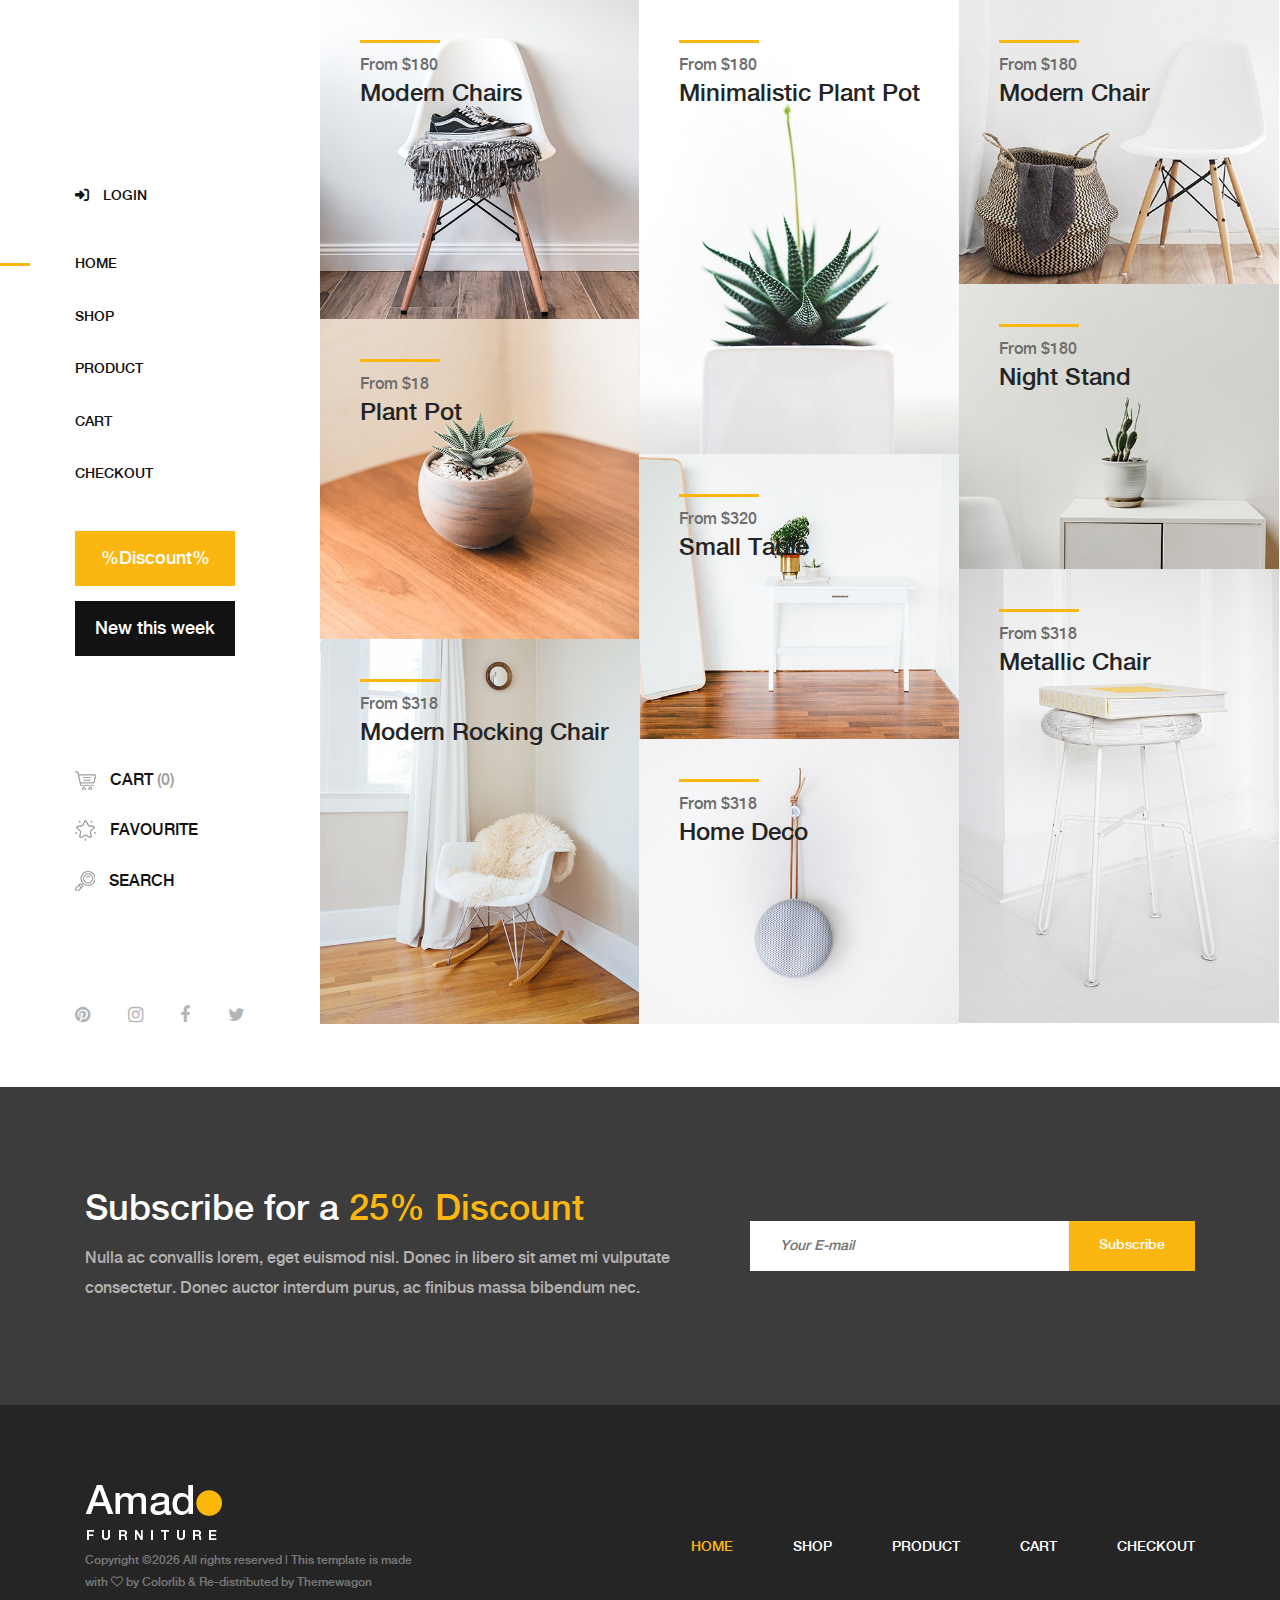
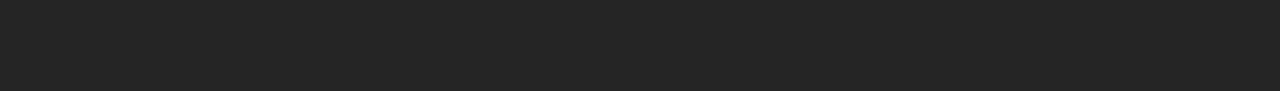
==== commit 28e05446: "fix giao diện" ====
--- a/index.html
+++ b/index.html
@@ -115,7 +115,7 @@
                         <div class="hover-content">
                             <div class="line"></div>
                             <p>From $180</p>
-                            <h4>Modern Chair</h4>
+                            <h4>Modern Chairs</h4>
                         </div>
                     </a>
                 </div>
